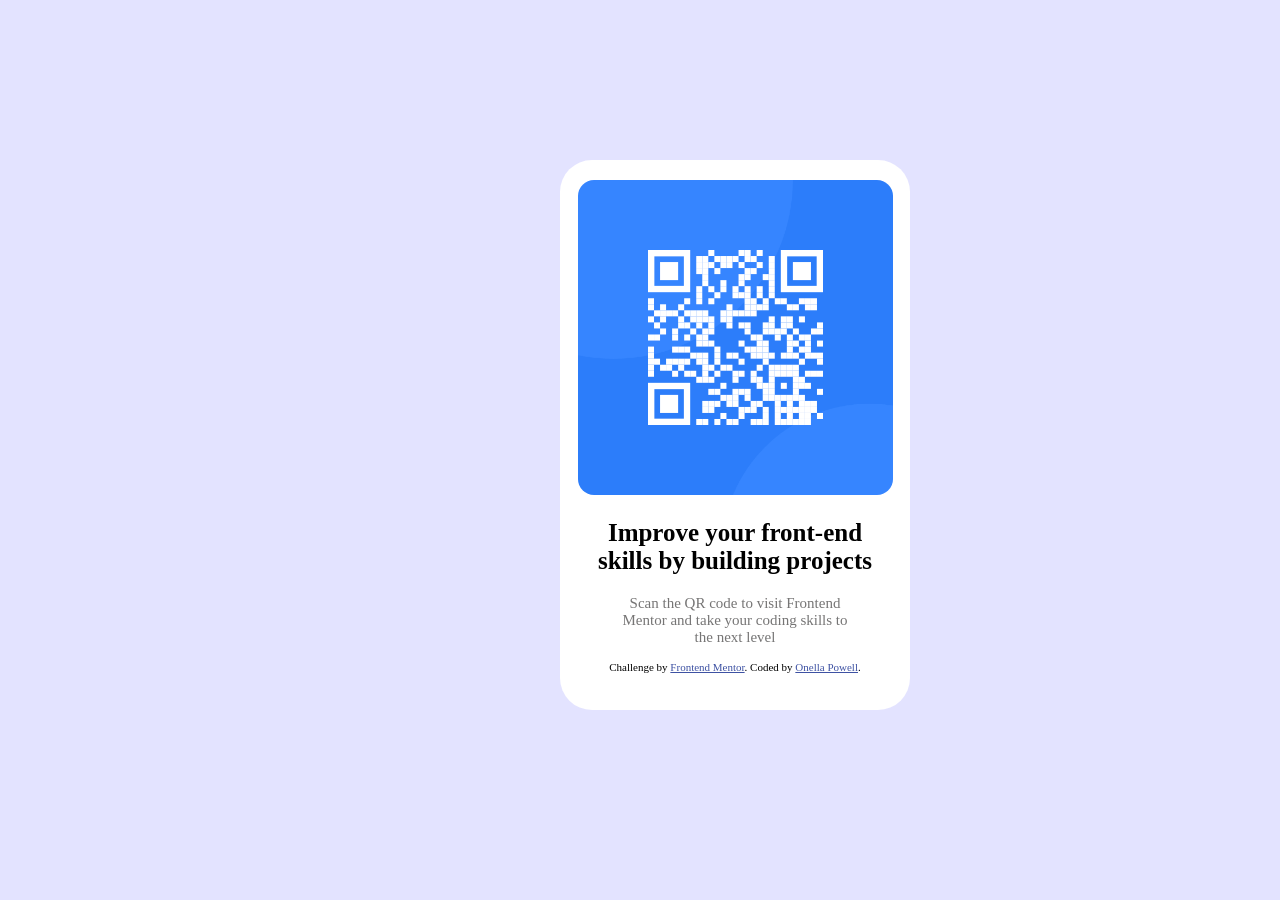
==== docs/index.html @ 1d552462 "change name of folder hosting index.html so github can find my file and fixes the 404 error I get wh" ====
<!DOCTYPE html>
<html lang="en">
<head>
  <meta charset="UTF-8">
  <meta name="viewport" content="width=device-width, initial-scale=1.0"> 
  <link rel="stylesheet" href="style.css">
  <link rel="icon" type="image/png" sizes="32x32" href="./images/favicon-32x32.png">
  <link href="(https://fonts.google.com/specimen/Outfit)" type="font">
  <title>Frontend Mentor | QR code component</title>

  <!--  customise  my own stylesheet 👍 -->
</head>
<body>
  <div class="container">
      <img src="images/image-qr-code.png" alt="image"><br>
  <h1>
    Improve your front-end<br>
    skills by building projects
  </h1>
  <p>
    Scan the QR code to visit Frontend<br> 
    Mentor and take your coding skills to<br> 
    the next level
  </p>
  <div class="attribution">
    Challenge by <a href="https://www.frontendmentor.io" target="_blank">Frontend Mentor</a>. 
    Coded by <a href="https://www.linkedin.com/in/onella-powell-webdev">Onella Powell</a>.
  </div>
  </div>
</body>
</html>
---- docs/style.css ----
*{
    margin:0;
    padding: 0;
}
body{
    background-color: rgb(227, 227, 255);
    color: black;
} 
.container{
    margin-top: 10rem;
    margin-left: 35rem;
    margin-bottom: 10rem;
    background-color: white; 
    width: 350px;
    height: 550px;
    border-radius: 2rem;
    text-align: center;  
}
img{                          
    margin-top: 20px;
    height: 315px;
    width: 315px;
    border-radius: 1rem;   
}
h1{
    margin-top: 20px;
    font-size: 25px;
}
p{
    color: rgb(118, 117, 117);
    margin-top: 20px;
    font-size: 15px;
}
.attribution{
    font-size: 11px;
    text-align: center; 
    margin-top: 15px;
}
.attribution a{
     color: hsl(228, 45%, 44%);
}
@media (max-width: 600px) {
    .container{
        margin-top: 2rem;
        margin-left: auto;
        margin-right: auto;
        margin-bottom: 2rem;
        width: 90%;
        height: auto;
        padding: 1rem;
    }

    img{
        height: auto;
        width: 100%;
    }

    h1{
        margin-top: 10px;
        font-size: 20px;
    }

    p{
        margin-top: 10px;
        font-size: 14px;
    }

    .attribution{
        margin-top: 10px;
        font-size: 10px;
    }
}
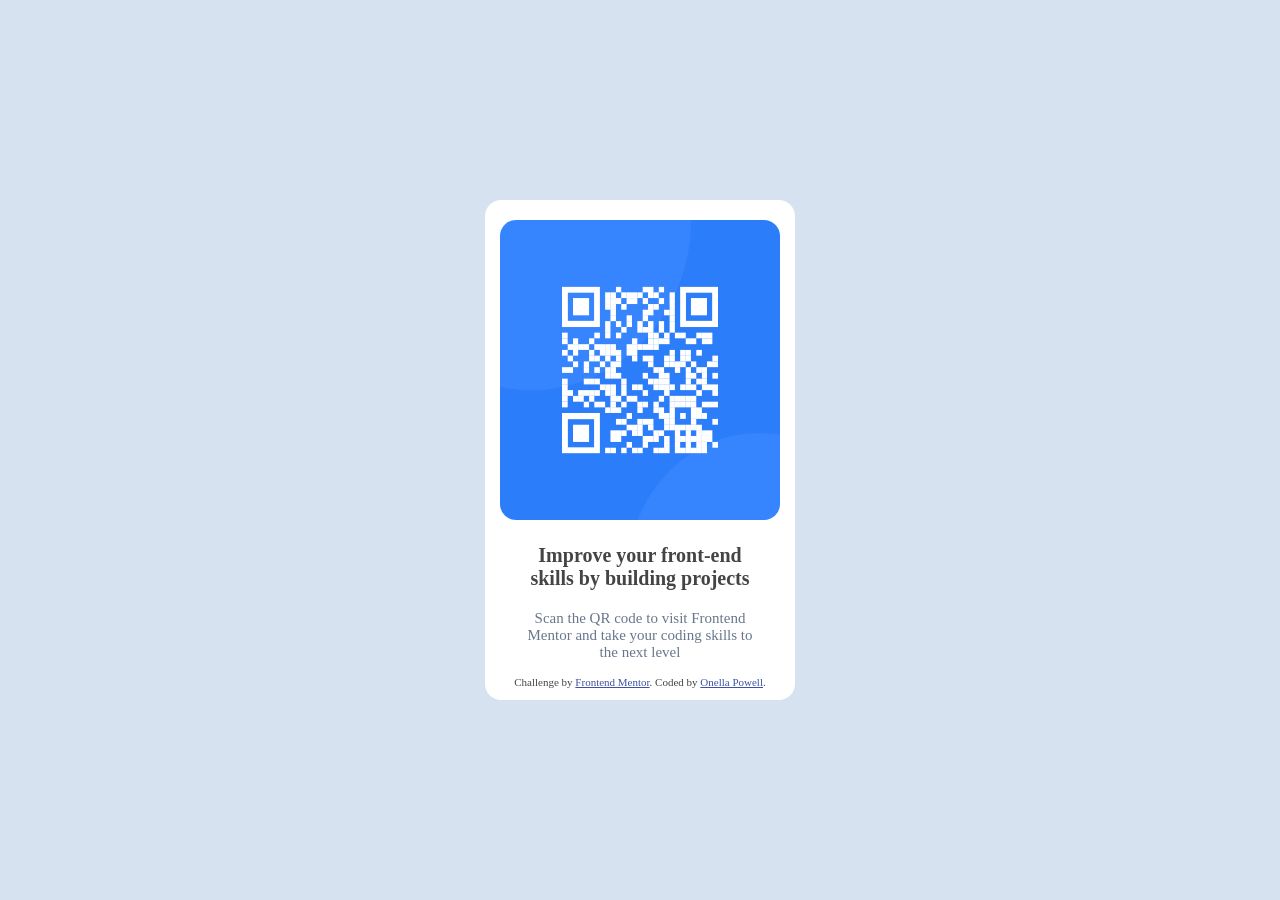
==== commit 4942d98f: "change background color and content size and media query" ====
--- a/docs/index.html
+++ b/docs/index.html
@@ -11,7 +11,7 @@
   <!--  customise  my own stylesheet 👍 -->
 </head>
 <body>
-  <div class="container">
+  <main>
       <img src="images/image-qr-code.png" alt="image"><br>
   <h1>
     Improve your front-end<br>
@@ -26,6 +26,6 @@
     Challenge by <a href="https://www.frontendmentor.io" target="_blank">Frontend Mentor</a>. 
     Coded by <a href="https://www.linkedin.com/in/onella-powell-webdev">Onella Powell</a>.
   </div>
-  </div>
+  </main>
 </body>
 </html>
--- a/docs/style.css
+++ b/docs/style.css
@@ -3,31 +3,36 @@
     padding: 0;
 }
 body{
-    background-color: rgb(227, 227, 255);
-    color: black;
+    min-height: 100vh;
+    background-color:hsl(212, 45%, 89%);
+    color: rgb(70, 67, 67);
+    display: flex;
+    justify-content: center;
+    align-items: center;
+    margin: 0;
+    padding: 0;
 } 
-.container{
-    margin-top: 10rem;
-    margin-left: 35rem;
-    margin-bottom: 10rem;
+main{
     background-color: white; 
-    width: 350px;
-    height: 550px;
-    border-radius: 2rem;
+    width: 310px;
+    height: 500px;
+    border-radius: 1rem;
     text-align: center;  
+    margin-top: 150px;
+    margin-bottom: 150px;
 }
 img{                          
     margin-top: 20px;
-    height: 315px;
-    width: 315px;
+    height: 300px;
+    width: 280px;
     border-radius: 1rem;   
 }
 h1{
     margin-top: 20px;
-    font-size: 25px;
+    font-size: 20px;
 }
 p{
-    color: rgb(118, 117, 117);
+    color: hsl(216, 15%, 48%);
     margin-top: 20px;
     font-size: 15px;
 }
@@ -39,8 +44,8 @@
 .attribution a{
      color: hsl(228, 45%, 44%);
 }
-@media (max-width: 600px) {
-    .container{
+@media (max-width: 390px) {
+    main{
         margin-top: 2rem;
         margin-left: auto;
         margin-right: auto;
@@ -69,4 +74,5 @@
         margin-top: 10px;
         font-size: 10px;
     }
+    
 }
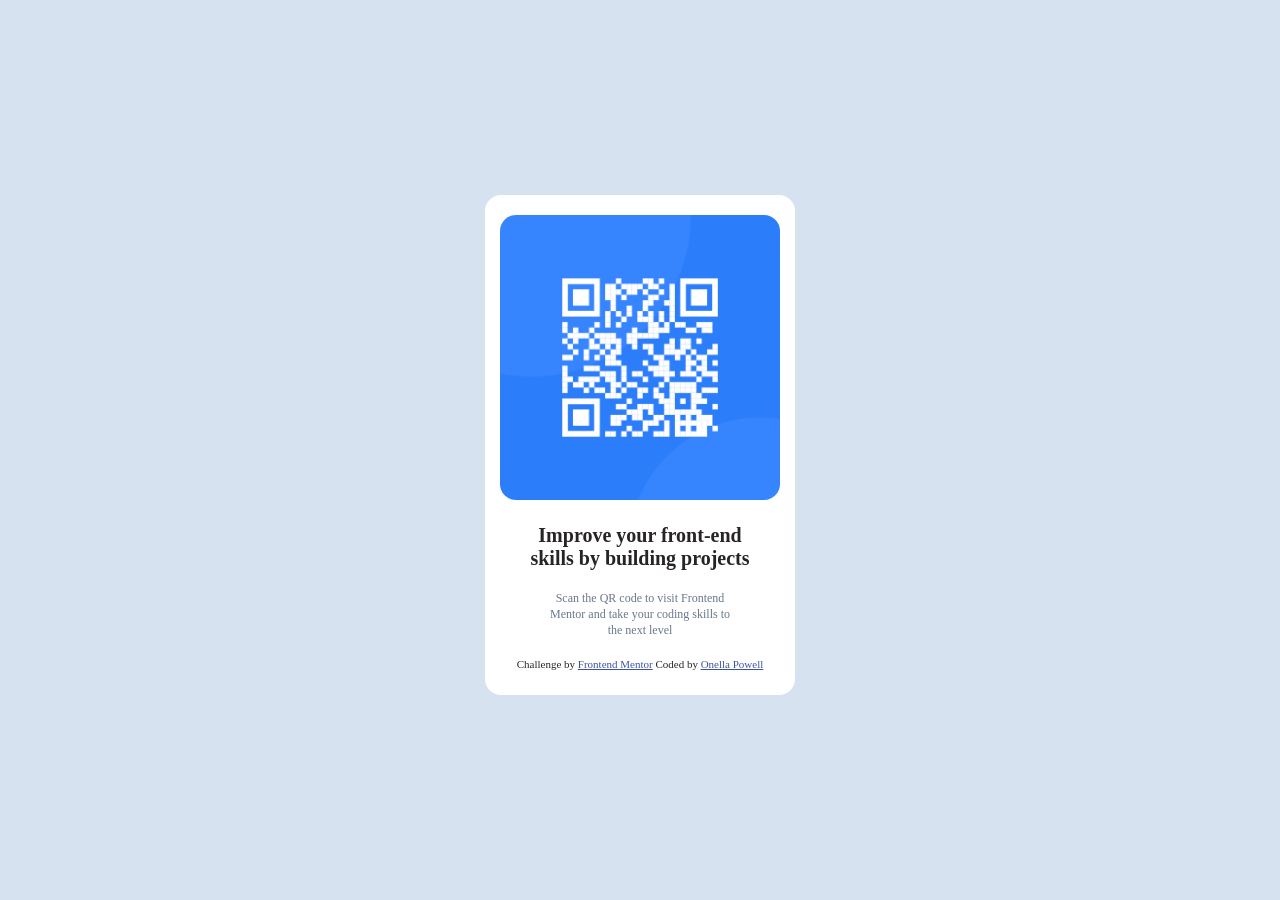
==== commit b9713d3a: "change image height" ====
--- a/docs/index.html
+++ b/docs/index.html
@@ -23,8 +23,8 @@
     the next level
   </p>
   <div class="attribution">
-    Challenge by <a href="https://www.frontendmentor.io" target="_blank">Frontend Mentor</a>. 
-    Coded by <a href="https://www.linkedin.com/in/onella-powell-webdev">Onella Powell</a>.
+    Challenge by <a href="https://www.frontendmentor.io" target="_blank">Frontend Mentor</a> 
+    Coded by <a href="https://www.linkedin.com/in/onella-powell-webdev">Onella Powell</a>
   </div>
   </main>
 </body>
--- a/docs/style.css
+++ b/docs/style.css
@@ -5,7 +5,7 @@
 body{
     min-height: 100vh;
     background-color:hsl(212, 45%, 89%);
-    color: rgb(70, 67, 67);
+    color: rgb(40, 36, 36);
     display: flex;
     justify-content: center;
     align-items: center;
@@ -18,12 +18,12 @@
     height: 500px;
     border-radius: 1rem;
     text-align: center;  
-    margin-top: 150px;
+    margin-top: 140px;
     margin-bottom: 150px;
 }
 img{                          
     margin-top: 20px;
-    height: 300px;
+    height: 285px;
     width: 280px;
     border-radius: 1rem;   
 }
@@ -34,12 +34,13 @@
 p{
     color: hsl(216, 15%, 48%);
     margin-top: 20px;
-    font-size: 15px;
+    font-size: 12px;
+    line-height: 1rem;
 }
 .attribution{
     font-size: 11px;
     text-align: center; 
-    margin-top: 15px;
+    margin-top: 20px;
 }
 .attribution a{
      color: hsl(228, 45%, 44%);
